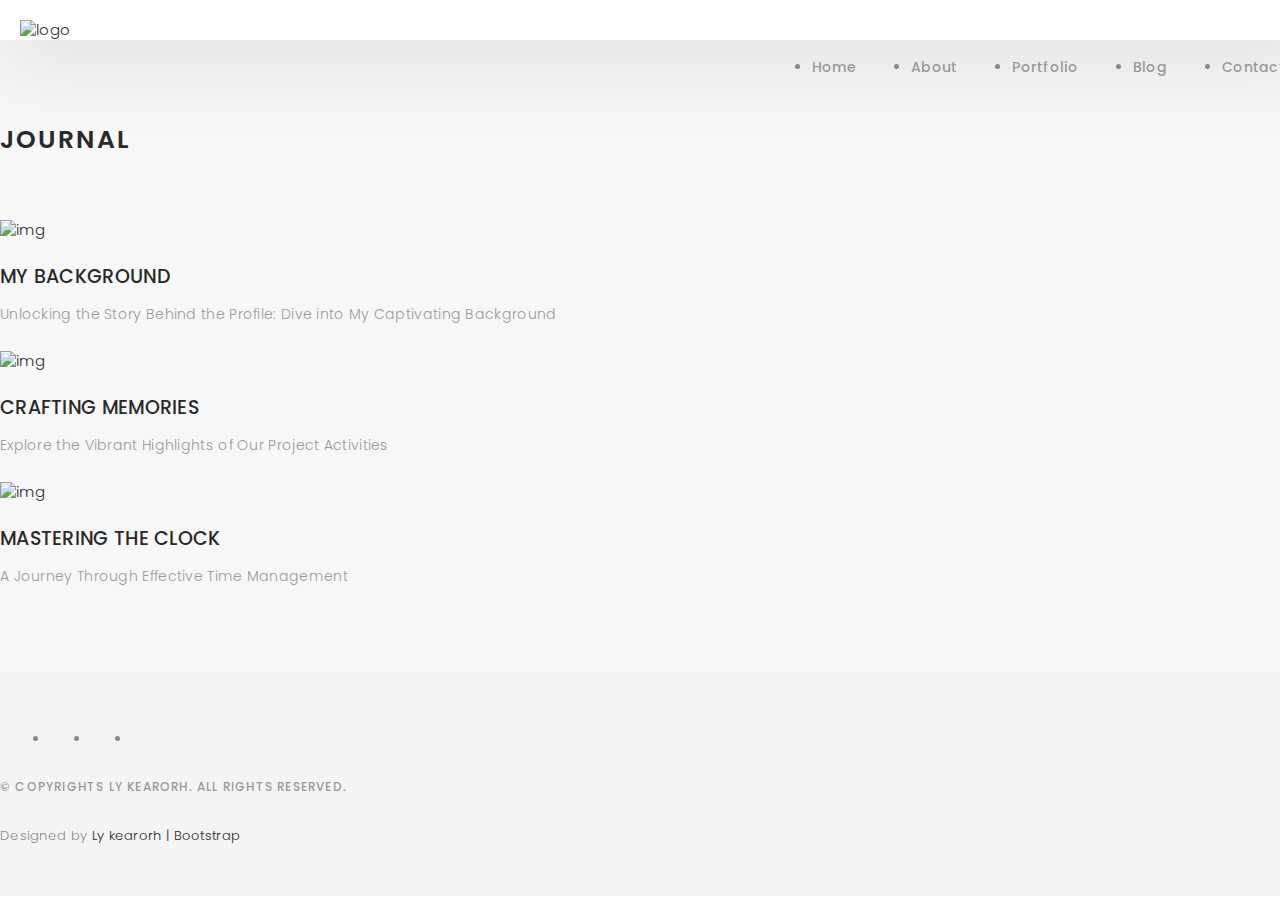
==== blog-grid.html @ 5d36add0 "Add files via upload" ====
<!DOCTYPE html>
<html lang="en">

<head>
  <!-- meta -->
  <meta charset="utf-8">
  <meta content="width=device-width, initial-scale=1.0" name="viewport">

  <title>Kearorh Ly - Blog</title>
  <meta content="Kearorh Ly Portfolio Profile" name="keywords">
  <meta content="Welcome to my portfolio! I'm Kearorh Ly, a dynamic creative technologist with a passion for blending cutting-edge technology with artistic expression. My diverse skill set encompasses development, photography, design, video production, 
  and general IT expertise, allowing me to bring a multifaceted approach to every project." name="description">

  <!-- Google Fonts -->
  <link href="https://fonts.googleapis.com/css?family=Poppins:300,300i,400,400i,500,500i,600,600i,700,700i|Playfair+Display:400,400i,700,700i,900,900i" rel="stylesheet">

  <!-- Bootstrap CSS File -->
  <link href="lib/bootstrap/css/bootstrap.min.css" rel="stylesheet">

  <!-- Libraries CSS Files -->
  <link href="lib/ionicons/css/ionicons.min.css" rel="stylesheet">
  <link href="lib/owlcarousel/assets/owl.carousel.min.css" rel="stylesheet">
  <link href="lib/magnific-popup/magnific-popup.css" rel="stylesheet">
  <link href="lib/hover/hover.min.css" rel="stylesheet">

  <!-- Blog Stylesheet File -->
  <link href="css/blog.css" rel="stylesheet">

  <!-- Main Stylesheet File -->
  <link href="css/style.css" rel="stylesheet">

  <!-- Responsive css -->
  <link href="css/responsive.css" rel="stylesheet">

  <!-- Favicon -->
  <link rel="shortcut icon" href="images/Rfavicon.png">

  <!-- =======================================================
    Theme Name: Kearorh Ly
  ======================================================= -->
</head>

<body>

  <!-- start section navbar -->
  <nav id="main-nav-subpage" class="subpage-nav">
    <div class="row">
      <div class="container">

        <div class="logo">
          <a href="index.html"><img src="images/Logo0002.png" alt="logo"></a>
        </div>

        <div class="responsive"><i data-icon="m" class="ion-navicon-round"></i></div>

        <ul class="nav-menu list-unstyled">
          <li><a href="#homee" class="smoothScroll">Home</a></li>
          <li><a href="#about" class="smoothScroll">About</a></li>
          <li><a href="#portfolio" class="smoothScroll">Portfolio</a></li>
          <li><a href="#blog" class="smoothScroll">Blog</a></li>
          <li><a href="#contact" class="smoothScroll">Contact</a></li>
        </ul>

      </div>
    </div>
  </nav>
  <!-- End section navbar -->

  <!-- start section journal -->
  <div id="journal" class="text-left paddsection">

    <div class="container">
      <div class="section-title text-center">
        <h2>journal</h2>
      </div>
    </div>

    <div class="container">
      <div class="journal-block">
        <div class="row">

          <div class="col-lg-4 col-md-6">
            <div class="journal-info">

              <a href="blog-single.html"><img src="images/blog-post-1.jpg" class="img-responsive" alt="img"></a>

              <div class="journal-txt">

                <h4><a href="blog-single.html">MY BACKGROUND</a></h4>
                <p class="separator">Unlocking the Story Behind the Profile: Dive into My Captivating Background
                </p>

              </div>

            </div>
          </div>

          <div class="col-lg-4 col-md-6">
            <div class="journal-info">

              <a href="#"><img src="images/blog-post-4.jpg" class="img-responsive" alt="img"></a>

              <div class="journal-txt">

                <h4><a href="#">CRAFTING MEMORIES</a></h4>
                <p class="separator"> Explore the Vibrant Highlights of Our Project Activities
                </p>

              </div>

            </div>
          </div>

          <div class="col-lg-4 col-md-6">
            <div class="journal-info">

              <a href="#"><img src="images/blog-post-3.jpg" class="img-responsive" alt="img"></a>

              <div class="journal-txt">

                <h4><a href="#">MASTERING THE CLOCK</a></h4>
                <p class="separator">A Journey Through Effective Time Management
                </p>

              </div>

            </div>
          </div>

        </div>
      </div>
    </div>

  </div>
  <!-- End section journal -->

  <!-- start section footer -->
  <div id="footer" class="text-center">
    <div class="container">
      <div class="socials-media text-center">

        <ul class="list-unstyled">
          <li><a href="https://www.facebook.com/TrixWick?mibextid=ZbWKwL"><i class="ion-social-facebook"></i></a></li>
          <li><a href="https://www.linkedin.com/in/kearorh-ly?utm_source=share&utm_campaign=share_via&utm_content=profile&utm_medium=android_app"><i class="ion-social-linkedin-outline"></i></a></li>
          <li><a href="mailto:lykearoth@gmail.com"><i class="ion-social-google"></i></a></li>
        </ul>

      </div>

      <p>&copy; Copyrights Ly Kearorh. All rights reserved.</p>

      <div class="credits">
        Designed by <a href="https://bootstrapmade.com/">Ly kearorh | Bootstrap</a>
      </div>

    </div>
  </div>
  <!-- End section footer -->

  <!-- JavaScript Libraries -->
  <script src="lib/jquery/jquery.min.js"></script>
  <script src="lib/jquery/jquery-migrate.min.js"></script>
  <script src="lib/bootstrap/js/bootstrap.bundle.min.js"></script>
  <script src="lib/typed/typed.js"></script>
  <script src="lib/owlcarousel/owl.carousel.min.js"></script>
  <script src="lib/magnific-popup/magnific-popup.min.js"></script>
  <script src="lib/isotope/isotope.pkgd.min.js"></script>

  <!-- Contact Form JavaScript File -->
  <script src="contactform/contactform.js"></script>

  <!-- Template Main Javascript File -->
  <script src="js/main.js"></script>

</body>

</html>
---- css/blog.css ----
/*-----------------------------------------------------------------------------------*/

/*  -  Navbar fixd page
/*-----------------------------------------------------------------------------------*/

.subpage-nav {
  display: block !important;
  position: relative;
}

/*-----------------------------------------------------------------------------------*/

/*  /* Single page */

/*-----------------------------------------------------------------------------------*/

/* main content */

.main-content {
  background: #f7f7f7;
}

.main-content .container-main {
  display: inline-block;
  width: 100%;
}

.main-content .container-main .block-main {
  margin-bottom: 30px;
  overflow: hidden;
}

.container-main .block-main .content-main {
  background: #fff none repeat scroll 0 0;
  display: inline-block;
  width: 100%;
}

.journal-txt h4 a {
  display: block;
  font-size: 19px;
  line-height: 24px;
  margin: 0 0 13px 0;
  font-weight: 500;
  color: #292929;
  -moz-transition: all 0.5s ease-in-out 0s;
  -ms-transition: all 0.5s ease-in-out 0s;
  -o-transition: all 0.5s ease-in-out 0s;
  -webkit-transition: all 0.5s ease-in-out 0s;
  transition: all 0.5s ease-in-out 0s;
}

.journal-txt h4 a:hover {
  color: #b8a07e;
  -moz-transition: all 0.5s ease-in-out 0s;
  -ms-transition: all 0.5s ease-in-out 0s;
  -o-transition: all 0.5s ease-in-out 0s;
  -webkit-transition: all 0.5s ease-in-out 0s;
  transition: all 0.5s ease-in-out 0s;
}

.post-meta ul li {
  font-size: 12px;
  font-weight: normal;
  margin-left: 8px;
  margin-right: 8px;
  text-transform: capitalize;
  display: inline-block;
  float: none;
}

.content-main .post-meta a {
  color: #a2a2a2;
  margin-left: 5px;
}

/* Commonts */

.comments {
  background: #fff;
}

.entry-comments h6 {
  margin-right: 10px;
  font-size: 13px;
  letter-spacing: 0.1em;
  font-weight: 500;
}

.entry-comments-item {
  margin-top: 40px;
  padding-bottom: 40px;
  border-bottom: 1px solid #f2f2f2;
}

.entry-comments-avatar {
  position: absolute;
  display: block;
  border-radius: 50%;
  width: 60px;
  height: 60px;
}

.entry-comments-body {
  padding-left: 86px;
}

.entry-comments-author {
  margin-right: 10px;
  font-size: 13px;
  color: #292929;
  letter-spacing: 0.1em;
  font-weight: 500;
}

.rep {
  font-size: 13px;
  color: #292929;
  letter-spacing: 0.1em;
  font-weight: 500;
  text-transform: capitalize;
}

.entry-comments span a {
  font-size: 13px;
  color: #999;
}

.entry-comments-reply {
  padding-left: 10%;
}

/* Commonts form */

.cmt {
  background: #fff;
}

blockquote {
  padding: 40px;
  background-color: #f2f2f2;
  margin: 30px 0;
  border: none;
  border-left: 4px solid #0077C4;
}
---- css/style.css ----
/*
  Theme Name: LY KEARORH
*/

/*  General Styling
/*-----------------------------------------------------------------------------------*/

body {
  background: #ffffff;
  color: #898989;
  font-family: 'Poppins', helvetica;
  font-size: 15px;
  font-weight: 300;
  line-height: 20px;
  letter-spacing: 0.02em;
  overflow-x: hidden;
  margin: 0 auto;
  padding: 0;
  -moz-box-sizing: border-box;
  -ms-box-sizing: border-box;
  -o-box-sizing: border-box;
  -webkit-box-sizing: border-box;
  box-sizing: border-box;
}

h1, h2, h3, h4, h5, h6 {
  margin: 0;
}

h2 {
  color: #292929;
  font-weight: 600;
}

h4 {
  color: #292929;
  font-size: 14px;
  font-weight: 600;
}

a {
  color: #292929;
  text-decoration: none !important;
  -moz-transition: all 0.5s ease-in-out 0s;
  -ms-transition: all 0.5s ease-in-out 0s;
  -o-transition: all 0.5s ease-in-out 0s;
  -webkit-transition: all 0.5s ease-in-out 0s;
  transition: all 0.5s ease-in-out 0s;
}

a:hover {
  -moz-transition: all 0.5s ease-in-out 0s;
  -ms-transition: all 0.5s ease-in-out 0s;
  -o-transition: all 0.5s ease-in-out 0s;
  -webkit-transition: all 0.5s ease-in-out 0s;
  transition: all 0.5s ease-in-out 0s;
}

a:hover, a:focus {
  color: #0077C4;
  text-decoration: underline;
}

nav ul li a {
  padding: 2px 0 0 0;
  position: relative;
  display: block;
  font-size: 12px;
  color: #999999;
  letter-spacing: 0.1em;
  font-weight: 500;
  line-height: 14px;
  text-transform: uppercase;
  -moz-transition: all 0.5s ease-in-out 0s;
  -ms-transition: all 0.5s ease-in-out 0s;
  -o-transition: all 0.5s ease-in-out 0s;
  -webkit-transition: all 0.5s ease-in-out 0s;
  transition: all 0.5s ease-in-out 0s;
}

p {
  margin: 25px 0;
  padding: 0;
  font-size: 15px;
  color: #999999;
  line-height: 28px;
}

::-moz-selection {
  background: #0077C4;
  color: #fff;
}

::selection {
  background: #0077C4;
  color: #fff;
}

.btn {
  background: #333;
  border: medium none;
  border-radius: 0;
  color: #fff;
  font-size: 12px;
  height: 50px;
  line-height: 50px;
  padding: 0 30px;
  text-transform: uppercase;
}

.btn:hover, .btn:focus {
  color: #fff;
}

.padDiv {
  padding: 30px 20px;
}

.section-title {
  margin-bottom: 70px;
}

.section-title h2 {
  font-size: 25px;
  letter-spacing: 2px;
  text-transform: uppercase;
}

.form-control {
  background-color: transparent;
  border: 1px solid #999;
  border-radius: 0;
  color: #999999;
  font-size: 12px;
  font-weight: 500;
  height: 50px;
  letter-spacing: 0.1em;
  padding-left: 10px;
  margin: 0 0 25px 0;
  line-height: 14px;
  text-transform: uppercase;
}

.form-control:focus {
  box-shadow: none;
  outline: 0 none;
}

.paddsection {
  padding-top: 90px;
  padding-bottom: 90px;
}

.paddsections {
  padding-top: 90px;
  padding-bottom: 90px !important;
}

.hvr-shutter-in-horizontal::before {
  background: #333;
}

.hvr-shutter-in-horizontal:hover {
  background: #0077C4;
}

.mb-30 {
  margin-bottom: 30px;
}

/*-----------------------------------------------------------------------------------*/
/*  Navbar Top
/*-----------------------------------------------------------------------------------*/

nav {
  position: fixed;
  background: #fff;
  z-index: 1000;
  width: 100%;
  padding: 20px;
  display: none;
  -webkit-box-shadow: 0px 2px 92px 0px rgba(0, 0, 0, 0.18);
  -moz-box-shadow: 0px 2px 92px 0px rgba(0, 0, 0, 0.18);
  box-shadow: 0px 2px 92px 0px rgba(0, 0, 0, 0.18);
}

.nav-menu {
  float: right;
  line-height: 32px;
  margin-bottom: 0;
  padding-top: 16px;
}

nav ul li {
  float: left;
  margin-right: 15px;
  font-family: 'Poppins', sans-serif;
  font-size: 14px;
  margin-left: 40px;
}

nav ul li a {
  padding: 2px 0 0 0;
  position: relative;
  display: block;
  font-size: 14px;
  color: #999999;
  font-family: 'Poppins', helvetica;
  font-weight: 500;
  line-height: 16px;
  text-transform: uppercase;
  letter-spacing: 0.02em;
  text-transform: capitalize;
}

.logo {
  float: left;
}

.logo img {
  width: 100px;
  height: 50px;
}

.responsive {
  display: none;
  font-size: 23px;
}

.active {
  color: #afafaf;
}

/*----------------------------------------------------------------------------------*/
/*  Header
/*-----------------------------------------------------------------------------------*/

#header {
  background: url("../images/home-bg-2.jpg") repeat scroll center center / cover;
  height: 100vh;
  width: 100%;
}


#header .header-content {
  height: 100vh;
  text-align: left;
  width: 100%;
  display: flex;
  justify-content: center;
  flex-direction: column;
}

.header-content h1 {
  font-size: 40px;
  font-weight: 700;
  margin-bottom: 10px;
  text-transform: uppercase;
  color: #fff;
}

.header-content p {
  font-size: 13px;
  letter-spacing: 5px;
  margin-top: 0;
  margin-bottom: 30px;
  text-transform: capitalize;
  color: #fff;
  font-weight: 500;
}

.header-content .list-social li {
  float: left;
  margin-right: 20px;
}

.header-content .list-social li i {
  color: #fff;
  font-size: 15px;
}

/*-----------------------------------------------------------------------------------*/
/*  Aout-us
/*-----------------------------------------------------------------------------------*/

#about {
  width: 100%;
  height: auto;
  background: #f7f7f7;
  padding-top: 190px;
}

#about .div-img-bg {
  padding-bottom: 30px;
  border: 20px solid #0077C4;
}

#about .div-img-bg .about-img img {
  width: 100%;
  box-shadow: 0px 0px 85px 0px rgba(0, 0, 0, 0.14);
  margin-top: -60px;
  margin-left: 40px;
  height: 400px;
  object-fit: cover;
}

#about .about-descr .p-heading {
  font-family: 'Playfair Display', serif;
  font-size: 28px;
  text-align: left;
}

#about .about-descr .separator {
  max-width: 80%;
  margin-bottom: 0;
  text-align: left;
}

/*-----------------------------------------------------------------------------------*/
/*   Services
/*-----------------------------------------------------------------------------------*/

#services {
  background: #f7f7f7;
  position: relative;
  padding-bottom: 80px;
}

.owl-item {
  float: left;
}
.services-block span {
  margin: 10px 0;
  position: relative;
  font-size: 13px;
  color: #292929;
  letter-spacing: 0.1em;
  font-weight: 500;
  text-transform: uppercase;
  display: block;
}

.services-block .separator {
  margin: 0;
  font-size: 13px;
  line-height: 22px;
}

.services-block i {
  font-size: 44px;
  color: #0077C4;
  line-height: 44px;
}


.services-carousel  .owl-stage-outer {
  overflow: hidden;
}

.services-carousel .owl-dots {
  margin-top: 5px;
  text-align: center;
}

.services-carousel .owl-dot {
  display: inline-block;
  margin: 0 5px;
  width: 12px !important;
  height: 12px !important;
  border-radius: 50%;
  border: 0;
  padding: 0 !important;
  background-color: #ddd;
  cursor: pointer;
}

.services-carousel .owl-dot.active {
  background-color: #0077C4;
}

.owl-nav {
  display: none;
}


/*-----------------------------------------------------------------------------------*/
/*  Portfolio
/*-----------------------------------------------------------------------------------*/

#portfolio {
  position: relative;
  padding-bottom: 50px;
}

#portfolio .portfolio-list {
  margin-bottom: 50px;
}

#portfolio .portfolio-list .nav {
  display: inline-block;
  margin: 0;
}

#portfolio .portfolio-list .nav li {
  margin: 0 40px 0 0;
  float: left;
  font-size: 14px;
  color: #999999;
  line-height: 16px;
  cursor: pointer;
  font-family: 'Poppins', helvetica;
  font-weight: 500;
  letter-spacing: 0.02em;
  text-transform: capitalize;
  -moz-transition: all 0.5s ease-in-out 0s;
  -ms-transition: all 0.5s ease-in-out 0s;
  -o-transition: all 0.5s ease-in-out 0s;
  -webkit-transition: all 0.5s ease-in-out 0s;
  transition: all 0.5s ease-in-out 0s;
}

#portfolio .portfolio-list .nav li:hover, #portfolio .portfolio-list .nav li.filter-active  {
  color: #0077C4;
  -moz-transition: all 0.5s ease-in-out 0s;
  -ms-transition: all 0.5s ease-in-out 0s;
  -o-transition: all 0.5s ease-in-out 0s;
  -webkit-transition: all 0.5s ease-in-out 0s;
  transition: all 0.5s ease-in-out 0s;
}

#portfolio .portfolio-container {
  display: inline-block;
  margin-bottom: 50px;
  width: 100%;
}

.portfolio-thumbnail {
  margin-bottom: 30px;
  overflow: hidden;
  min-height: 260px;
}

.portfolio-thumbnail img {
  max-width: 100%;
}

/*-----------------------------------------------------------------------------------*/
/*  Journal
/*-----------------------------------------------------------------------------------*/

#journal,  #journal-blog {
  height: auto;
  width: 100%;
  background: #f7f7f7;
  padding-bottom: 60px;
  position: relative;
}

#journal-blog {
  background: #fff;
  padding-bottom: 30px;
}

#journal .journal-block {
  display: inline-block;
  height: auto;
  width: 100%;
}

#journal .journal-block .journal-info {
  position: relative;
}

.journal-block .journal-info img {
  max-width: 100%;
}

.journal-block .journal-info .journal-txt {
  padding: 25px 0px;
  position: relative;
}

.journal-block .journal-info .journal-txt h4 a {
  display: block;
  font-size: 19px;
  line-height: 24px;
  margin: 0 0 13px 0;
  font-weight: 500;
  color: #292929;
  -moz-transition: all 0.5s ease-in-out 0s;
  -ms-transition: all 0.5s ease-in-out 0s;
  -o-transition: all 0.5s ease-in-out 0s;
  -webkit-transition: all 0.5s ease-in-out 0s;
  transition: all 0.5s ease-in-out 0s;
}

.journal-block .journal-info .journal-txt h4 a:hover {
  color: #0077C4;
  -moz-transition: all 0.5s ease-in-out 0s;
  -ms-transition: all 0.5s ease-in-out 0s;
  -o-transition: all 0.5s ease-in-out 0s;
  -webkit-transition: all 0.5s ease-in-out 0s;
  transition: all 0.5s ease-in-out 0s;
}

.journal-block .journal-info .journal-txt p {
  margin: 0;
  font-size: 14px;
  line-height: 24px;
}

/*-----------------------------------------------------------------------------------*/
/*  Contact
/*-----------------------------------------------------------------------------------*/

#contact {
  height: auto;
  width: 100%;
}

.contact-details {
  list-style: none;
  margin: 0;
  padding: 0;
}

.contact-details li {
  padding-bottom: 10px;
}

#contact input, #contact textarea {
  width: 100%;
}


#contact  #sendmessage {
  color: #18d26e;
  border: 1px solid #18d26e;
  display: none;
  text-align: center;
  padding: 15px;
  font-weight: 600;
  margin: 15px;
}

#contact  #errormessage {
  color: red;
  display: none;
  border: 1px solid red;
  text-align: center;
  padding: 15px;
  font-weight: 600;
  margin: 15px;
}

#contact #sendmessage.show, #contact #errormessage.show, #contact .show {
  display: block;
}

#contact .validation {
  color: red;
  display: none;
  margin: 0 0 20px;
  font-weight: 400;
  font-size: 13px;
}

/*-----------------------------------------------------------------------------------*/
/*  Footer
/*-----------------------------------------------------------------------------------*/

#footer {
  background: #f4f4f4;
  padding-top: 50px;
  padding-bottom: 50px;
}

#footer .socials-media {
  width: 100%;
}

#footer .socials-media ul {
  display: inline-block;
  float: none;
  margin: 0 0 20px 0;
}

#footer .socials-media ul li {
  float: left;
  margin-left: 10px;
  margin-right: 10px;
}

#footer .socials-media ul li a {
  font-size: 24px;
  color: #999;
  letter-spacing: 0.1em;
  font-weight: 500;
  background: transparent;
  text-transform: uppercase;
  -moz-transition: all 0.5s ease-in-out 0s;
  -ms-transition: all 0.5s ease-in-out 0s;
  -o-transition: all 0.5s ease-in-out 0s;
  -webkit-transition: all 0.5s ease-in-out 0s;
  transition: all 0.5s ease-in-out 0s;
}

#footer .socials-media ul li a:hover {
  color: #0077C4;
  -moz-transition: all 0.5s ease-in-out 0s;
  -ms-transition: all 0.5s ease-in-out 0s;
  -o-transition: all 0.5s ease-in-out 0s;
  -webkit-transition: all 0.5s ease-in-out 0s;
  transition: all 0.5s ease-in-out 0s;
}

#footer p {
  font-size: 12px;
  letter-spacing: 0.1em;
  font-weight: 500;
  margin-top: 0;
  text-transform: uppercase;
}

.credits {
  font-size: 13px;
}
---- css/responsive.css ----
/** Width between 1200x to 0
 *  ~~~~~~~~~~~~~~~~~~~~~~~~~~~~~~~~~~~~
 */

@media (min-width: 1200px) {

}

/** Width between 992px to 1199px
 *  ~~~~~~~~~~~~~~~~~~~~~~~~~~~~~~~~~~~~
 */

@media (min-width: 992px) and (max-width: 1199px) {
  
}

/** Width between 768px to 991px
 *  ~~~~~~~~~~~~~~~~~~~~~~~~~~~~~~~~~~~~
 */

@media (min-width: 768px) and (max-width: 991px) {
  /* Navbar */
  nav {
    padding: 10px 15px;
  }
  .nav-menu {
    margin-top: 40px;
    display: none;
    float: none;
    width: 100%;
  }
  .nav-menu li {
    float: none;
    width: 100%;
    text-align: center;
    border-top: 1px solid #f7f7f7;
    line-height: 45px;
    margin-left: 0;
    padding-top: 10px;
    padding-bottom: 10px;
  }
  .responsive {
    float: right;
    padding-top: 15px;
    display: block;
  }
  /* About */
  .head-info .header-content .cmaster h1 {
    font-size: 32px;
  }
  #about .div-img-bg {
    padding: 0;
  }
  #about .div-img-bg .about-img img {
    margin-top: 0%;
    margin-left: calc(0% - 0px);
  }
  #about .about-descr .p-heading {
    font-size: 20px;
  }
  #about .about-descr .separator {
    max-width: 100%;
    margin-bottom: 0;
  }
  /* portfolio */
  #portfolio .portfolio-list .nav li {
    float: none;
    margin: 20px;
    display: inline-block;
  }
  /* journal */
  #journal .journal-block .journal-info {
    margin-bottom: 30px;
  }
  /* Contact */
  .contact-contact {
    margin-bottom: 30px;
  }
  /* Footer */
  #footer .socials-media ul li {
    margin-right: 0;
    margin-left: 0;
    float: none;
    display: inline-block;
  }
}

/** Width between 767px to 0
 *  ~~~~~~~~~~~~~~~~~~~~~~~~~~~~~~~~~~~~
 */

@media (max-width: 767px) {
  /* Navbar */
  nav {
    padding: 20px 15px;
  }
  .nav-menu {
    margin-top: 40px;
    display: none;
    float: none;
    width: 100%;
  }
  .nav-menu li {
    float: none;
    width: 100%;
    text-align: center;
    border-top: 1px solid #f7f7f7;
    line-height: 45px;
    margin-left: 0;
    padding-top: 10px;
    padding-bottom: 10px;
  }
  .responsive {
    float: right;
    padding-top: 15px;
    display: block;
  }
  /* About */
  .head-info .header-content h1 {
    font-size: 32px;
  }
  #about .div-img-bg {
    padding: 0;
  }
  #about .div-img-bg .about-img img {
    margin-top: 0%;
    margin-left: calc(0% - 0px);
  }
  #about .about-descr .p-heading {
    font-size: 20px;
  }
  #about .about-descr .separator {
    max-width: 100%;
    margin-bottom: 0;
  }
  /* portfolio */
  #portfolio .portfolio-list .nav li {
    float: none;
    margin: 20px;
    display: inline-block;
  }
  /* journal */
  #journal .journal-block .journal-info {
    margin-bottom: 30px;
  }
  /* Contact */
  .contact-contact {
    margin-bottom: 30px;
  }
  /* Footer */
  #footer .socials-media ul li {
    margin-right: 0;
    margin-left: 0;
    float: none;
    display: inline-block;
  }
}

/** Width between 600px to 0
 *  ~~~~~~~~~~~~~~~~~~~~~~~~~~~~~~~~~~~~
 */

@media (max-width: 600px) {
  /* Navbar */
  nav {
    padding: 20px 15px;
  }
  .nav-menu {
    margin-top: 40px;
    display: none;
    float: none;
    width: 100%;
  }
  .nav-menu li {
    float: none;
    width: 100%;
    text-align: center;
    border-top: 1px solid #f7f7f7;
    line-height: 45px;
    margin-left: 0;
    padding-top: 10px;
    padding-bottom: 10px;
  }
  .responsive {
    float: right;
    padding-top: 15px;
    display: block;
  }
  /* About */
  .head-info .header-content h1 {
    font-size: 32px;
  }
  #about .div-img-bg {
    padding: 0;
  }
  #about .div-img-bg .about-img img {
    margin-top: 0%;
    margin-left: calc(0% - 0px);
  }
  #about .about-descr .p-heading {
    font-size: 20px;
  }
  #about .about-descr .separator {
    max-width: 100%;
    margin-bottom: 0;
  }
  /* portfolio */
  #portfolio .portfolio-list .nav li {
    float: none;
    margin: 10px;
    display: inline-block;
  }
  /* journal */
  #journal .journal-block .journal-info {
    margin-bottom: 30px;
  }
  /* Contact */
  .contact-contact {
    margin-bottom: 30px;
  }
  /* Footer */
  #footer .socials-media ul li {
    margin-right: 0;
    margin-left: 0;
    float: none;
    display: inline-block;
  }
}

/** Width between 480px to 0
 *  ~~~~~~~~~~~~~~~~~~~~~~~~~~~~~~~~~~~~
 */

@media (max-width: 480px) {
  /* Navbar */
  nav {
    padding: 20px 15px;
  }
  .nav-menu {
    margin-top: 40px;
    display: none;
    float: none;
    width: 100%;
  }
  .nav-menu li {
    float: none;
    width: 100%;
    text-align: center;
    border-top: 1px solid #f7f7f7;
    line-height: 45px;
    margin-left: 0;
    padding-top: 10px;
    padding-bottom: 10px;
  }
  .responsive {
    float: right;
    padding-top: 15px;
    display: block;
  }
  /* About */
  .head-info .header-content h1 {
    font-size: 32px;
  }
  #about .div-img-bg {
    padding: 0;
  }
  #about .div-img-bg .about-img img {
    margin-top: 0%;
    margin-left: calc(0% - 0px);
  }
  #about .about-descr .p-heading {
    font-size: 20px;
  }
  #about .about-descr .separator {
    max-width: 100%;
    margin-bottom: 0;
  }
  /* portfolio */
  #portfolio .portfolio-list .nav li {
    float: none;
    margin: 20px;
  }
  /* journal */
  #journal .journal-block .journal-info {
    margin-bottom: 30px;
  }
  /* Contact */
  .contact-contact {
    margin-bottom: 30px;
  }
  /* Footer */
  #footer .socials-media ul li {
    margin-right: 0;
    margin-left: 0;
    float: none;
    display: inline-block;
  }
}

/** Width between 320px to 0
 *  ~~~~~~~~~~~~~~~~~~~~~~~~~~~~~~~~~~~~
 */

@media (max-width: 320px) {
  /* Navbar */
  nav {
    padding: 20px 15px;
  }
  .nav-menu {
    margin-top: 40px;
    display: none;
    float: none;
    width: 100%;
  }
  .nav-menu li {
    float: none;
    width: 100%;
    text-align: center;
    border-top: 1px solid #f7f7f7;
    line-height: 45px;
    margin-left: 0;
    padding-top: 10px;
    padding-bottom: 10px;
  }
  .responsive {
    float: right;
    padding-top: 15px;
    display: block;
  }
  /* About */
  .head-info .header-content h1 {
    font-size: 32px;
  }
  #about .div-img-bg {
    padding: 0;
  }
  #about .div-img-bg .about-img img {
    margin-top: 0%;
    margin-left: calc(0% - 0px);
  }
  #about .about-descr .p-heading {
    font-size: 20px;
  }
  #about .about-descr .separator {
    max-width: 100%;
    margin-bottom: 0;
  }
  /* portfolio */
  #portfolio .portfolio-list .nav li {
    float: none;
    margin: 20px;
  }
  /* journal */
  #journal .journal-block .journal-info {
    margin-bottom: 30px;
  }
  /* Contact */
  .contact-contact {
    margin-bottom: 30px;
  }
  /* Footer */
  #footer .socials-media ul li {
    margin-right: 0;
    margin-left: 0;
    float: none;
    display: inline-block;
  }
  /* Single page */
  .entry-comments-body span {
    display: inline-block;
    margin-right: 0;
  }
}
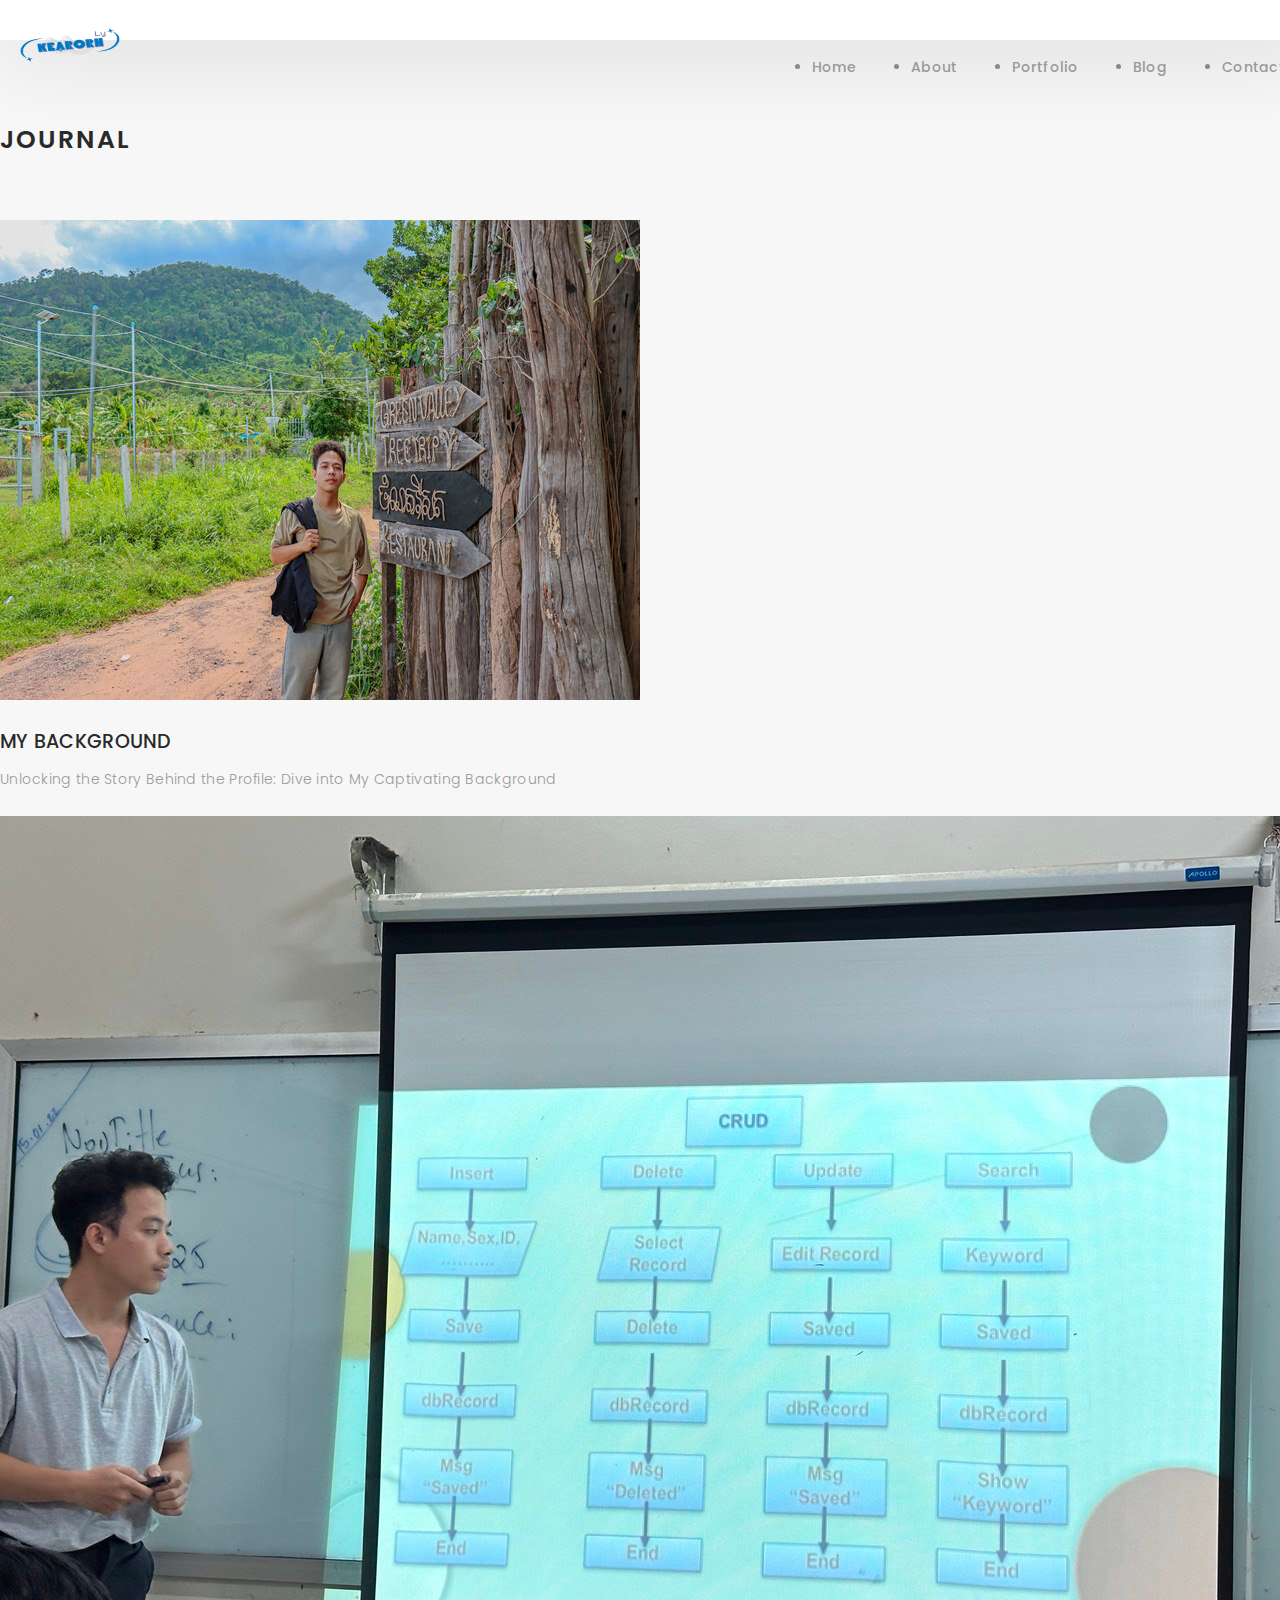
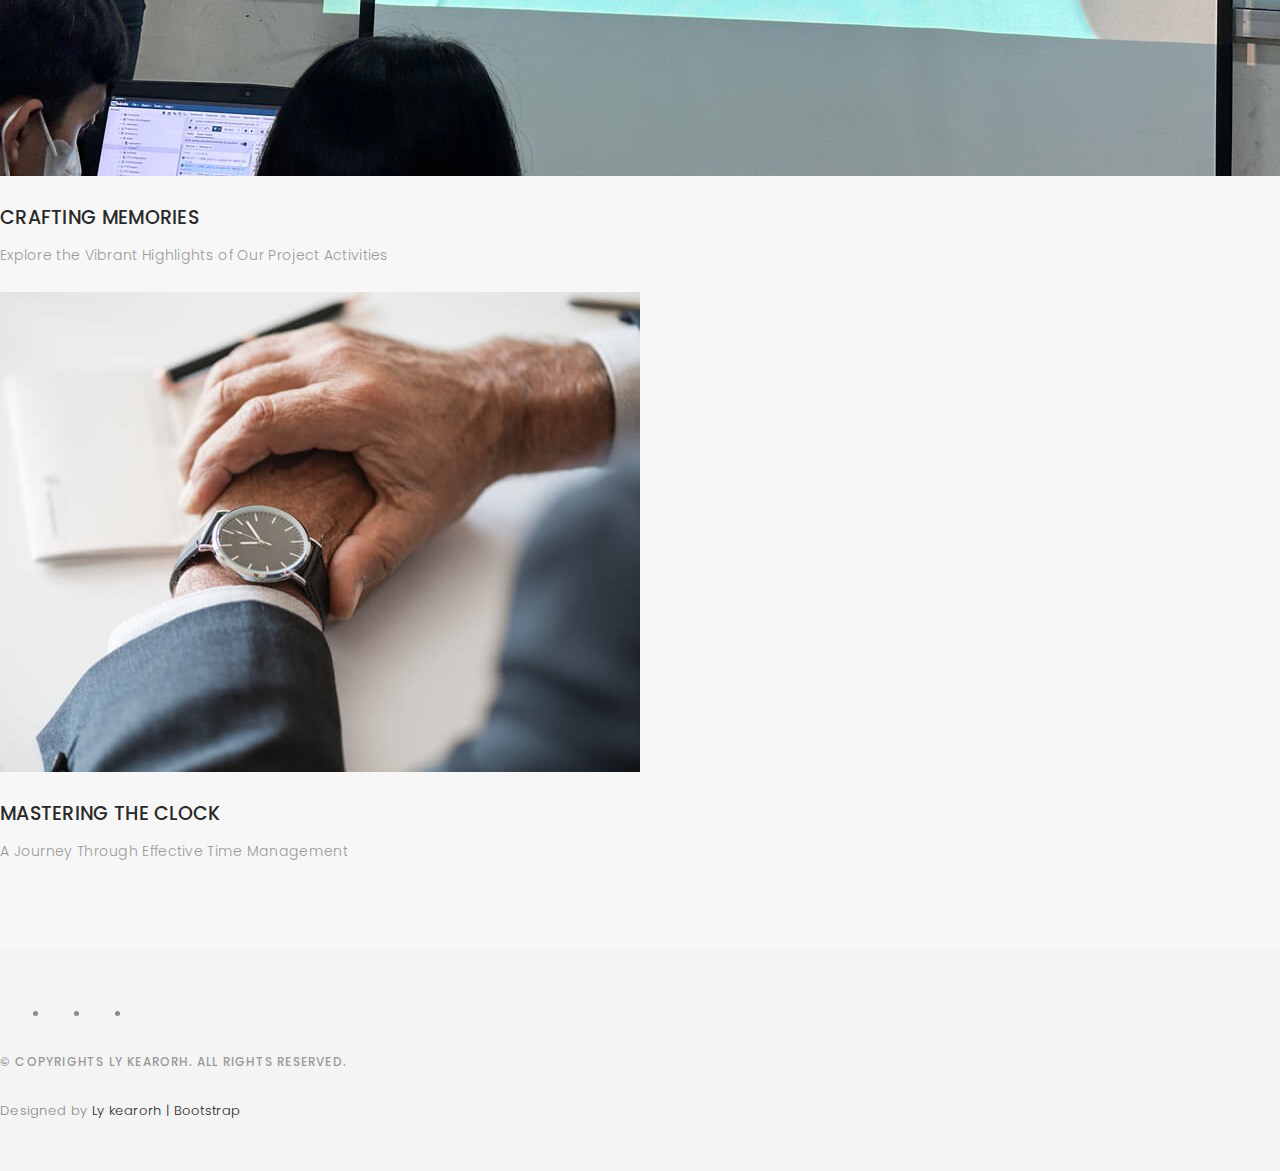
==== commit 6dfe274a: "Update blog-grid.html" ====
--- a/blog-grid.html
+++ b/blog-grid.html
@@ -6,9 +6,9 @@
   <meta charset="utf-8">
   <meta content="width=device-width, initial-scale=1.0" name="viewport">
 
-  <title>Kearorh Ly - Blog</title>
-  <meta content="Kearorh Ly Portfolio Profile" name="keywords">
-  <meta content="Welcome to my portfolio! I'm Kearorh Ly, a dynamic creative technologist with a passion for blending cutting-edge technology with artistic expression. My diverse skill set encompasses development, photography, design, video production, 
+  <title>Kearoth Ly - Blog</title>
+  <meta content="Kearoth Ly Portfolio Profile" name="keywords">
+  <meta content="Welcome to my portfolio! I'm Kearoth Ly, a dynamic creative technologist with a passion for blending cutting-edge technology with artistic expression. My diverse skill set encompasses development, photography, design, video production, 
   and general IT expertise, allowing me to bring a multifaceted approach to every project." name="description">
 
   <!-- Google Fonts -->
@@ -36,7 +36,7 @@
   <link rel="shortcut icon" href="images/Rfavicon.png">
 
   <!-- =======================================================
-    Theme Name: Kearorh Ly
+    Theme Name: Kearoth Ly
   ======================================================= -->
 </head>
 
--- a/css/style.css
+++ b/css/style.css
@@ -1,6 +1,6 @@
 
 /*
-  Theme Name: LY KEARORH
+  Theme Name: LY KEAROTH
 */
 
 /*  General Styling
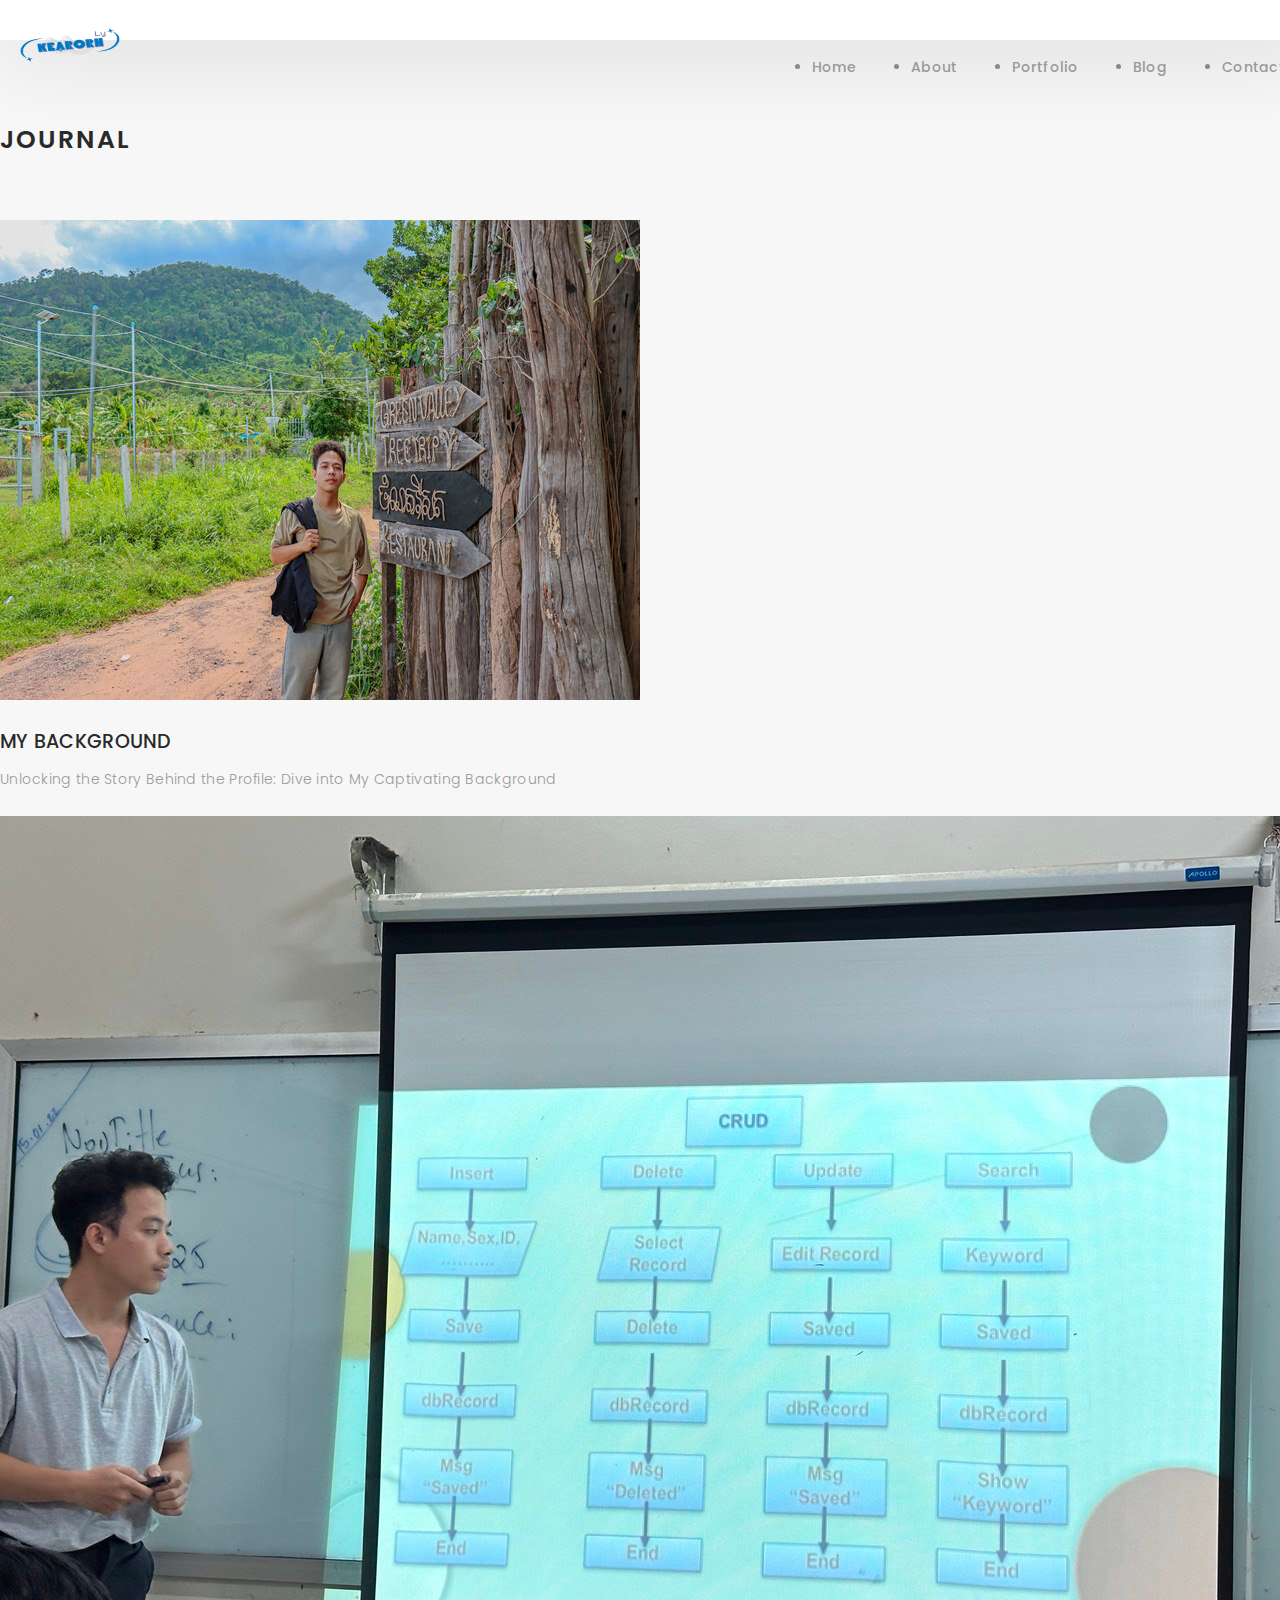
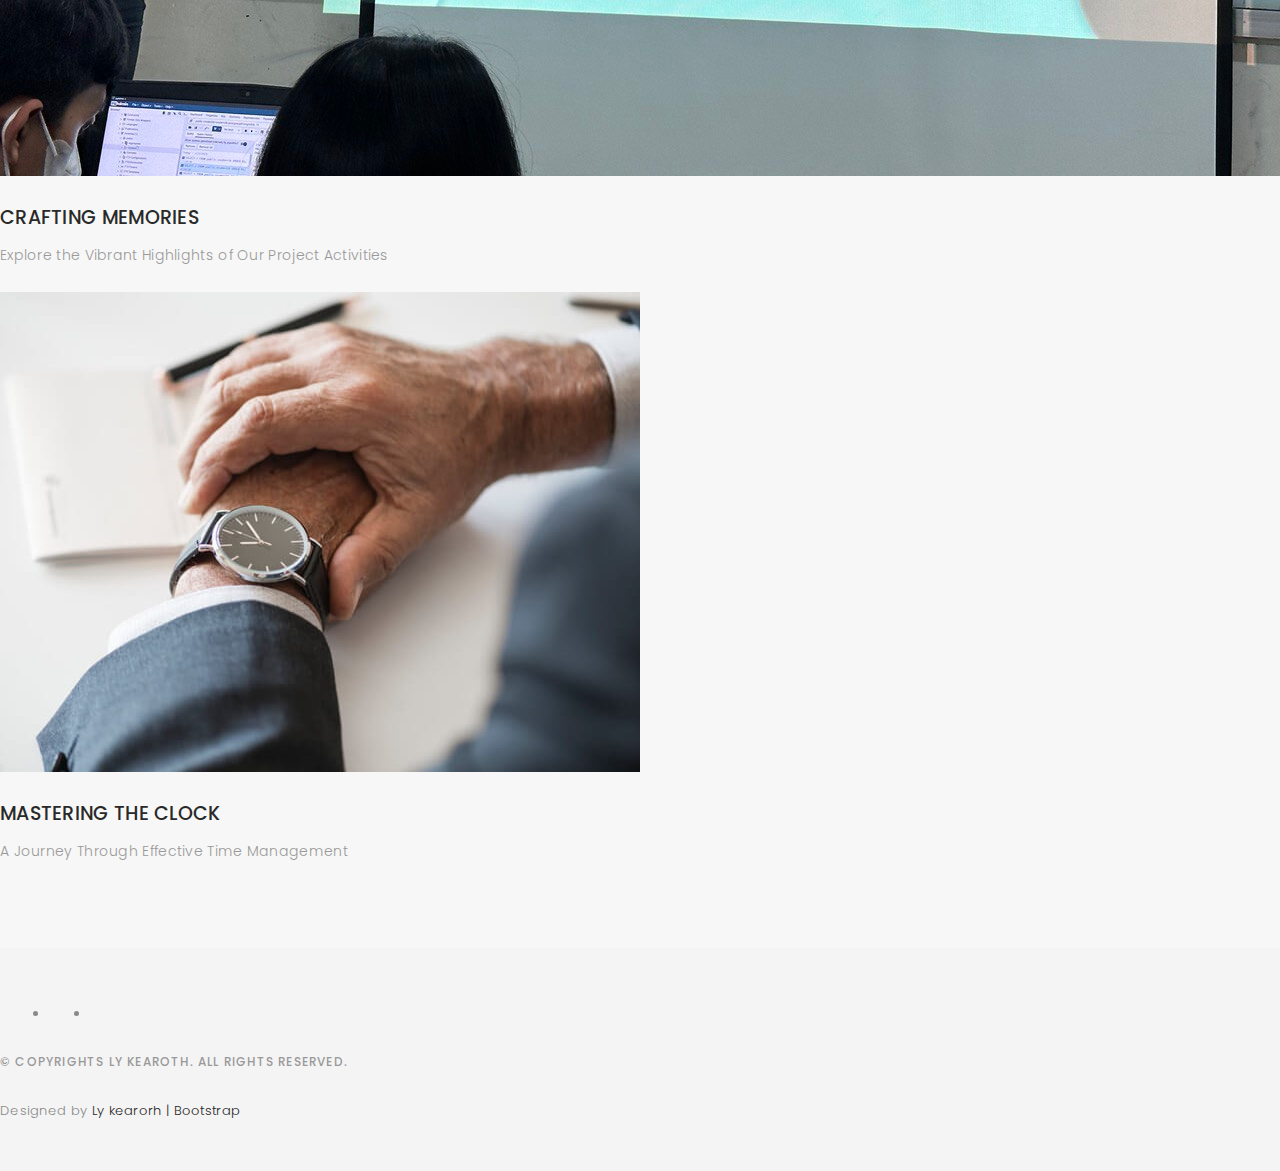
==== commit fdffff2d: "Update blog-grid.html" ====
--- a/blog-grid.html
+++ b/blog-grid.html
@@ -140,14 +140,13 @@
       <div class="socials-media text-center">
 
         <ul class="list-unstyled">
-          <li><a href="https://www.facebook.com/TrixWick?mibextid=ZbWKwL"><i class="ion-social-facebook"></i></a></li>
           <li><a href="https://www.linkedin.com/in/kearorh-ly?utm_source=share&utm_campaign=share_via&utm_content=profile&utm_medium=android_app"><i class="ion-social-linkedin-outline"></i></a></li>
           <li><a href="mailto:lykearoth@gmail.com"><i class="ion-social-google"></i></a></li>
         </ul>
 
       </div>
 
-      <p>&copy; Copyrights Ly Kearorh. All rights reserved.</p>
+      <p>&copy; Copyrights Ly Kearoth. All rights reserved.</p>
 
       <div class="credits">
         Designed by <a href="https://bootstrapmade.com/">Ly kearorh | Bootstrap</a>
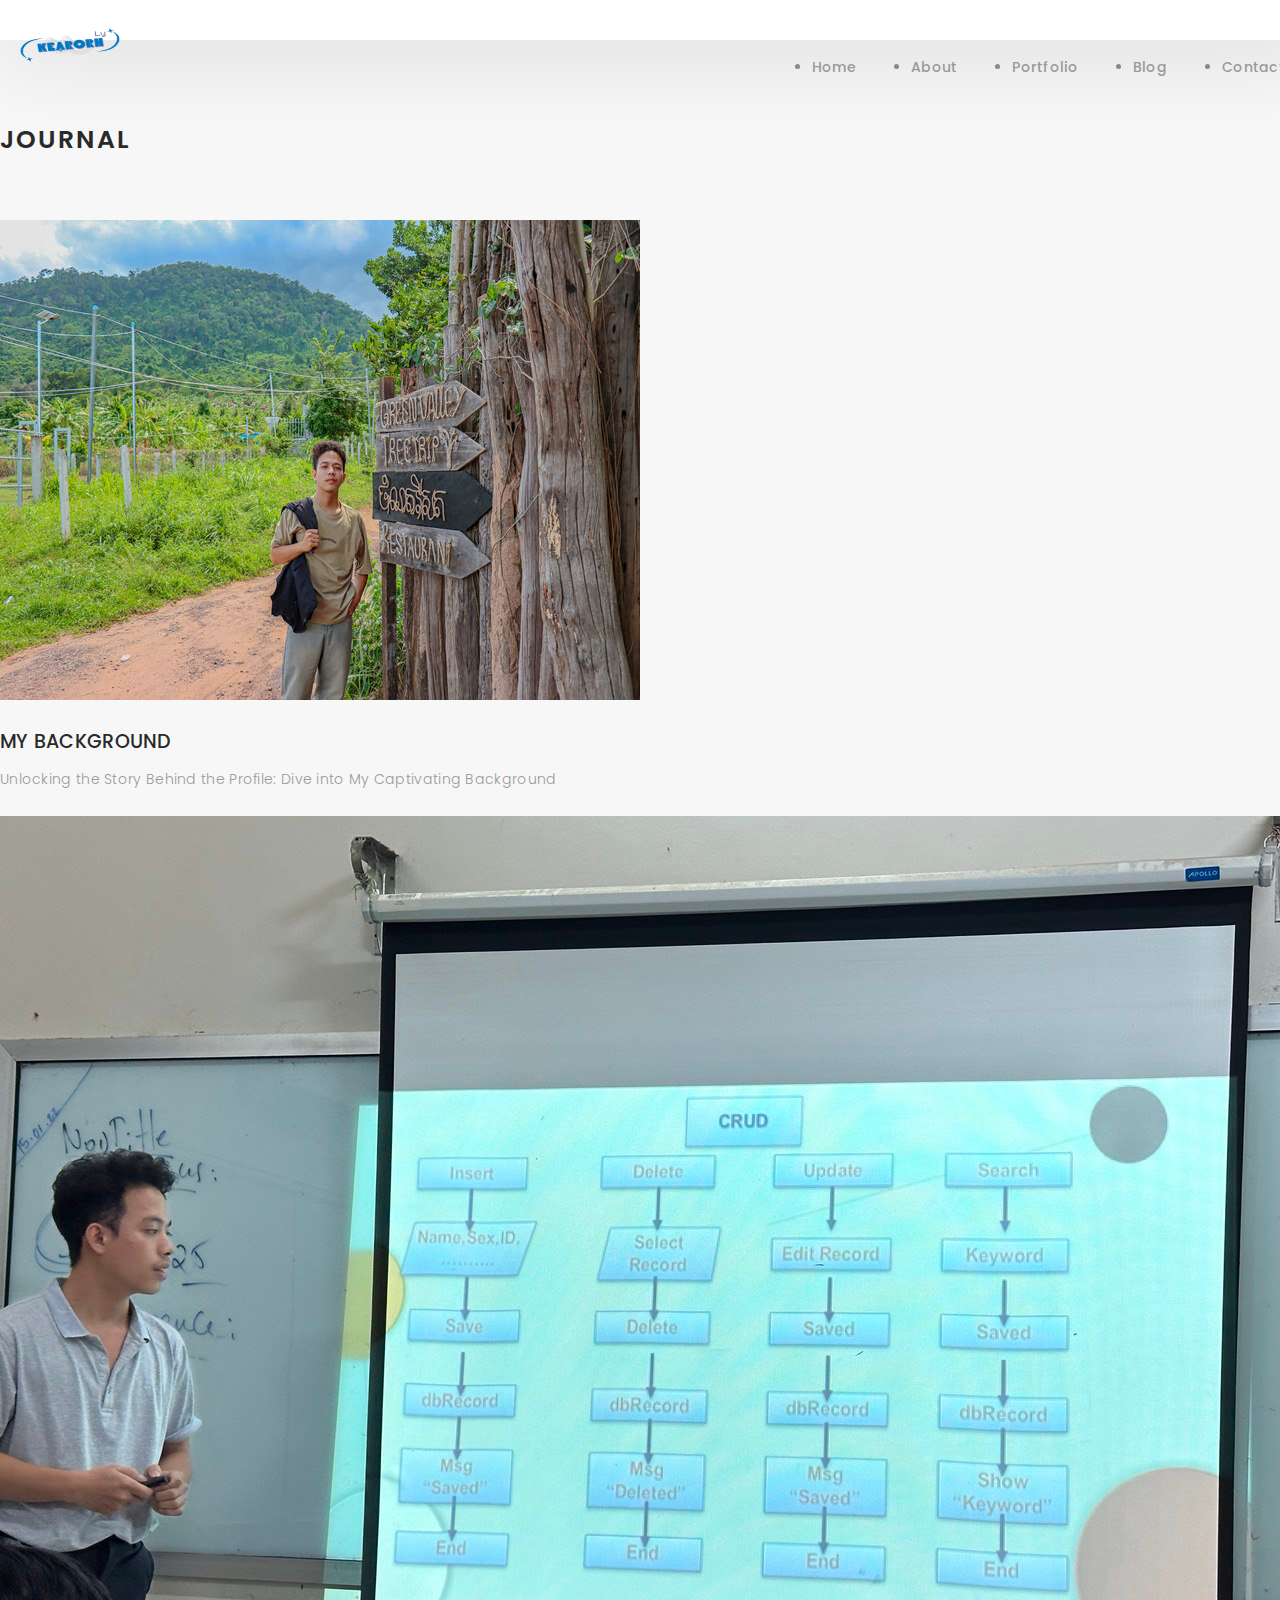
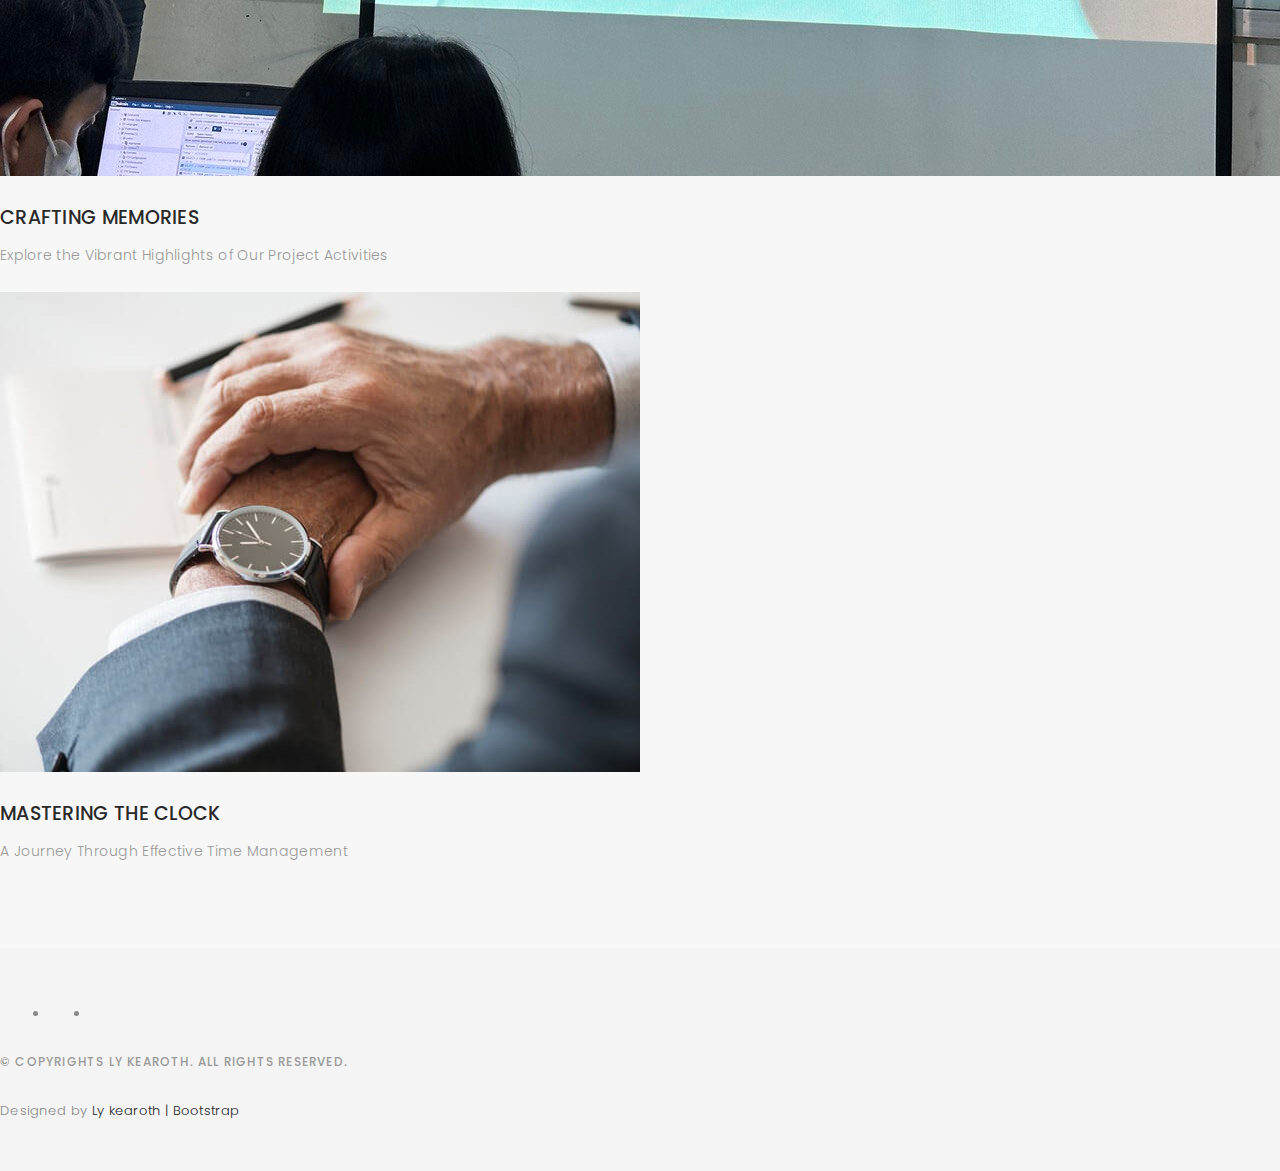
==== commit 31a4c25d: "Update blog-grid.html" ====
--- a/blog-grid.html
+++ b/blog-grid.html
@@ -149,7 +149,7 @@
       <p>&copy; Copyrights Ly Kearoth. All rights reserved.</p>
 
       <div class="credits">
-        Designed by <a href="https://bootstrapmade.com/">Ly kearorh | Bootstrap</a>
+        Designed by <a href="https://bootstrapmade.com/">Ly kearoth | Bootstrap</a>
       </div>
 
     </div>
